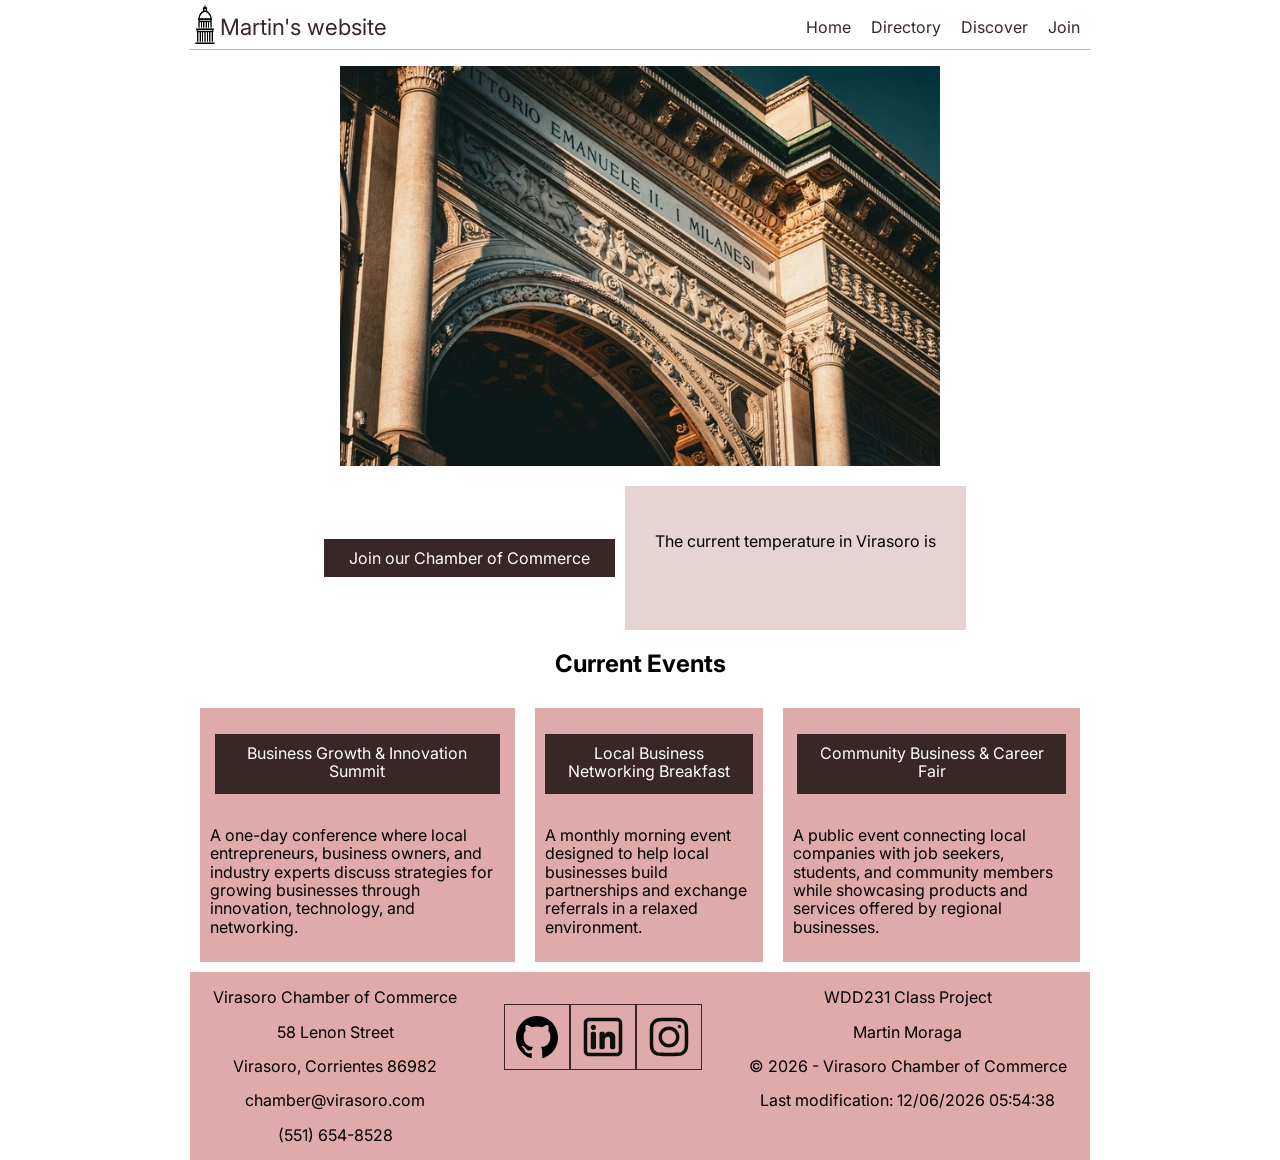
==== chamber/index.html @ 00af7b25 "directory" ====
<!DOCTYPE html>
<html lang="en">
<head>
    <meta charset="UTF-8">
    <meta name="viewport" content="width=device-width, initial-scale=1.0">
    <title>Directory</title>
    <meta name="author" content="Martin Marcelo Moraga Lopez">
    <meta name="description"
        content="This is the home page of the Chamber of Commerce, feel free to explore the different pages along the website and discover more.">
    <meta property="og:title" content="Directory of Chamber of Commerce">
    <meta property="og:description"
        content="This is the home page of the Chamber of Commerce, feel free to explore the different pages along the website and discover more.">
    <meta property="og:image"
        content="https://es.wikipedia.org/wiki/Archivo:United_States_Chamber_of_Commerce_Building.jpg">
    <meta property="og:locale" content="https://martinmorag.github.io/wdd231/chamber/directory.html">
    <link rel="stylesheet" href="styles/normalize.css">
    <link rel="stylesheet" href="styles/index.css">
    <link rel="icon" href="favicon.ico">
    <script src="scripts/index.js" defer></script>
    <link rel="preconnect" href="https://fonts.googleapis.com">
    <link rel="preconnect" href="https://fonts.gstatic.com" crossorigin>
    <link
        href="https://fonts.googleapis.com/css2?family=Inter:ital,opsz,wght@0,14..32,100..900;1,14..32,100..900&display=swap"
        rel="stylesheet">
</head>
<body>
    <header>
        <div>
            <img src="images/logo.png" alt="Site Logo" width="1" height="1">
            <span>Martin's website</span>
            <button id="nav-button" class="hamburger" aria-label="navigation"></button>
        </div>
        <nav id="nav-bar" class="navigation">
            <ul>
                <li><a href="#">Home</a></li>
                <li><a href="#">Directory</a></li>
                <li><a href="#">Discover</a></li>
                <li><a href="#">Join</a></li>
            </ul>
        </nav>
    </header>
    <main>
        <section class="hero">
            <img src="images/hero.webp" alt="Hero image for the Chamber of Commerce">
        </section>
        <section class="but-wea">
            <button class="join">Join our Chamber of Commerce</button>
            <div class="weather">
                <p>The current temperature in Virasoro is <span id="current-temp"></span></p>
                <figure>
                    <img id="weather-icon" src="" alt="">
                    <figcaption></figcaption>
                </figure>
                <div id="forecast"></div>
            </div>
        </section>
        <section class="events">
            <h2>Current Events</h2>
            <div class="current">
                <div>
                    <p>Business Growth & Innovation Summit</p>
                    <p>A one-day conference where local entrepreneurs, business owners, and industry experts discuss strategies for growing
                    businesses through innovation, technology, and networking.</p>
                </div>
                <div>
                    <p>Local Business Networking Breakfast</p>
                    <p>A monthly morning event designed to help local businesses build partnerships and exchange referrals in a relaxed
                    environment.</p>
                </div>
                <div>
                    <p>Community Business & Career Fair</p>
                    <p>A public event connecting local companies with job seekers, students, and community members while showcasing products
                    and services offered by regional businesses.</p>
                </div>
            </div>
        </section>
    </main>
    <footer>
        <div class="info-chamber">
            <p>Virasoro Chamber of Commerce</p>
            <p>58 Lenon Street</p>
            <p>Virasoro, Corrientes 86982</p>
            <p>chamber@virasoro.com</p>
            <p>(551) 654-8528</p>
        </div>
        <div class="links">
            <a href="https://github.com/martinmorag" target="_blank"><img src="images/github.svg" alt="Github link"
                    width="42" height="42"></a>
            <a href="https://www.linkedin.com/in/martin-moraga-lopez-810077422/" target="_blank"><img
                    src="images/linkedin.svg" alt="LinkedIn link" width="42" height="42"></a>
            <a href="https://www.instagram.com/martin_morag" target="_blank"><img src="images/instagram.svg"
                    alt="Instagram link" width="42" height="42"></a>
        </div>
        <div class="my-info">
            <p>WDD231 Class Project</p>
            <p>Martin Moraga</p>
            <p>&#169; 2026 - Virasoro Chamber of Commerce</p>
            <p>Last modification: <span id="lastModified"></span></p>
        </div>
    </footer>
</body>
</html>
---- chamber/styles/index.css ----
body {
    font-family: "Inter", sans-serif;
}

/************************ HEADER **********************************/
header {
    display: flex;
    flex-direction: column;
    padding: 5px 0 0;
    border-bottom: 1px solid #deaaaa;
    column-gap: 8px;
    cursor: pointer;
}

header div {
    display: flex;
    border-bottom: 1px solid #deaaaa;
}

header span {
    display: flex;
    align-items: center;
}

header img {
    display: block;
    width: 30px;
    height: auto;
    padding-bottom: 5px;
}

header span {
    font-size: 1.4rem;
    color: #392727;
}




/************************ HAMBURGER **********************************/
.hamburger {
    font-size: 1.6rem;
    background: none;
    border: none;
    color: #392727;
    height: 44px;
    position: absolute;
    right: 5px;
    top: 1px;
}

.hamburger::before {
    content: "\2630";
}

.hamburger.show::before {
    content: "\00D7";
}

.navigation {
    display: none;
}

.navigation.show {
    display: block;
}

.navigation ul {
    list-style-type: none;
    padding: 0;
    margin: 0;
}

.navigation a {
    color: #392727;
    display: block;
    padding: .8rem 10px;
    text-decoration: none;
    border-bottom: 1px solid #deaaaa;
}

.navigation a:hover {
    background-color: #deaaaa;
}

/************************ MAIN **********************************/

main {
    display: flex;
    flex-direction: column;
    align-items: center;
}
.hero {
    margin: 1rem 0;
}
.hero img {
    width: 90vw;
}


.but-wea {
    display: flex;
    flex-direction: column;
    align-items: center;
    max-width: 90vw;
}
.join {
    padding: 10px 25px;
    margin: 10px;
    background-color: #392727;
    border: none;
    color: white;
    cursor: pointer;
}
.weather {
    text-align: center;
    padding: 30px;
    background-color: #e6d4d4;
}

.events {
    width: 100%;
    display: flex;
    flex-direction: column;
    align-items: center;
}
.current {
    display: flex;
    flex-direction: column;
    width: 90%;
}
.current div {
    padding: 10px;
    margin: 10px;
    background-color: #deaaaa;
    display: flex;
    flex-direction: column;
    align-items: center;
}
.current div p:first-child {
    background-color: #392727;
    color: white;
    width: 90%;
    height: 40px;
    display: flex;
    text-align: center;
    padding: 10px;
}



/************************ FOOTER **********************************/
footer {
    background-color: #deaaaa;
    padding: 1rem 10px;
    text-align: center;
    display: flex;
    justify-content: space-around;
    flex-direction: column;
}
.info-chamber {
    text-align: center;
}
.links {
    display: flex;
    justify-content: center;
    margin: 2rem 0;
}

.links a {
    display: flex;
    justify-content: center;
    align-items: center;
    width: 64px;
    height: 64px;
    border: 1px solid #392727;
}

.links a:hover {
    background-color: #ae8585;
}




@media only screen and (min-width: 38rem) {

    header,
    main,
    footer {
        max-width: 900px;
        margin: 0 auto;
    }

    header {
        flex-direction: row;
        justify-content: space-between;
    }

    header div {
        display: flex;
        border-bottom: none;
    }

    .hamburger {
        display: none;
    }

    .navigation {
        display: block;
    }

    .navigation ul {
        display: flex;
        width: 100%;
    }

    .navigation a {
        border: none;
    }

    .navigation li {
        width: 33.33%;
        text-align: center;
    }



    
    .hero img {
        width: 600px;
    }
    .but-wea {
        flex-direction: row;
        max-width: 100vw;
    }


    .current {
        flex-direction: row;
        width: 100%;
    }



    footer {
        flex-direction: row;
        padding: 0;
    }
}
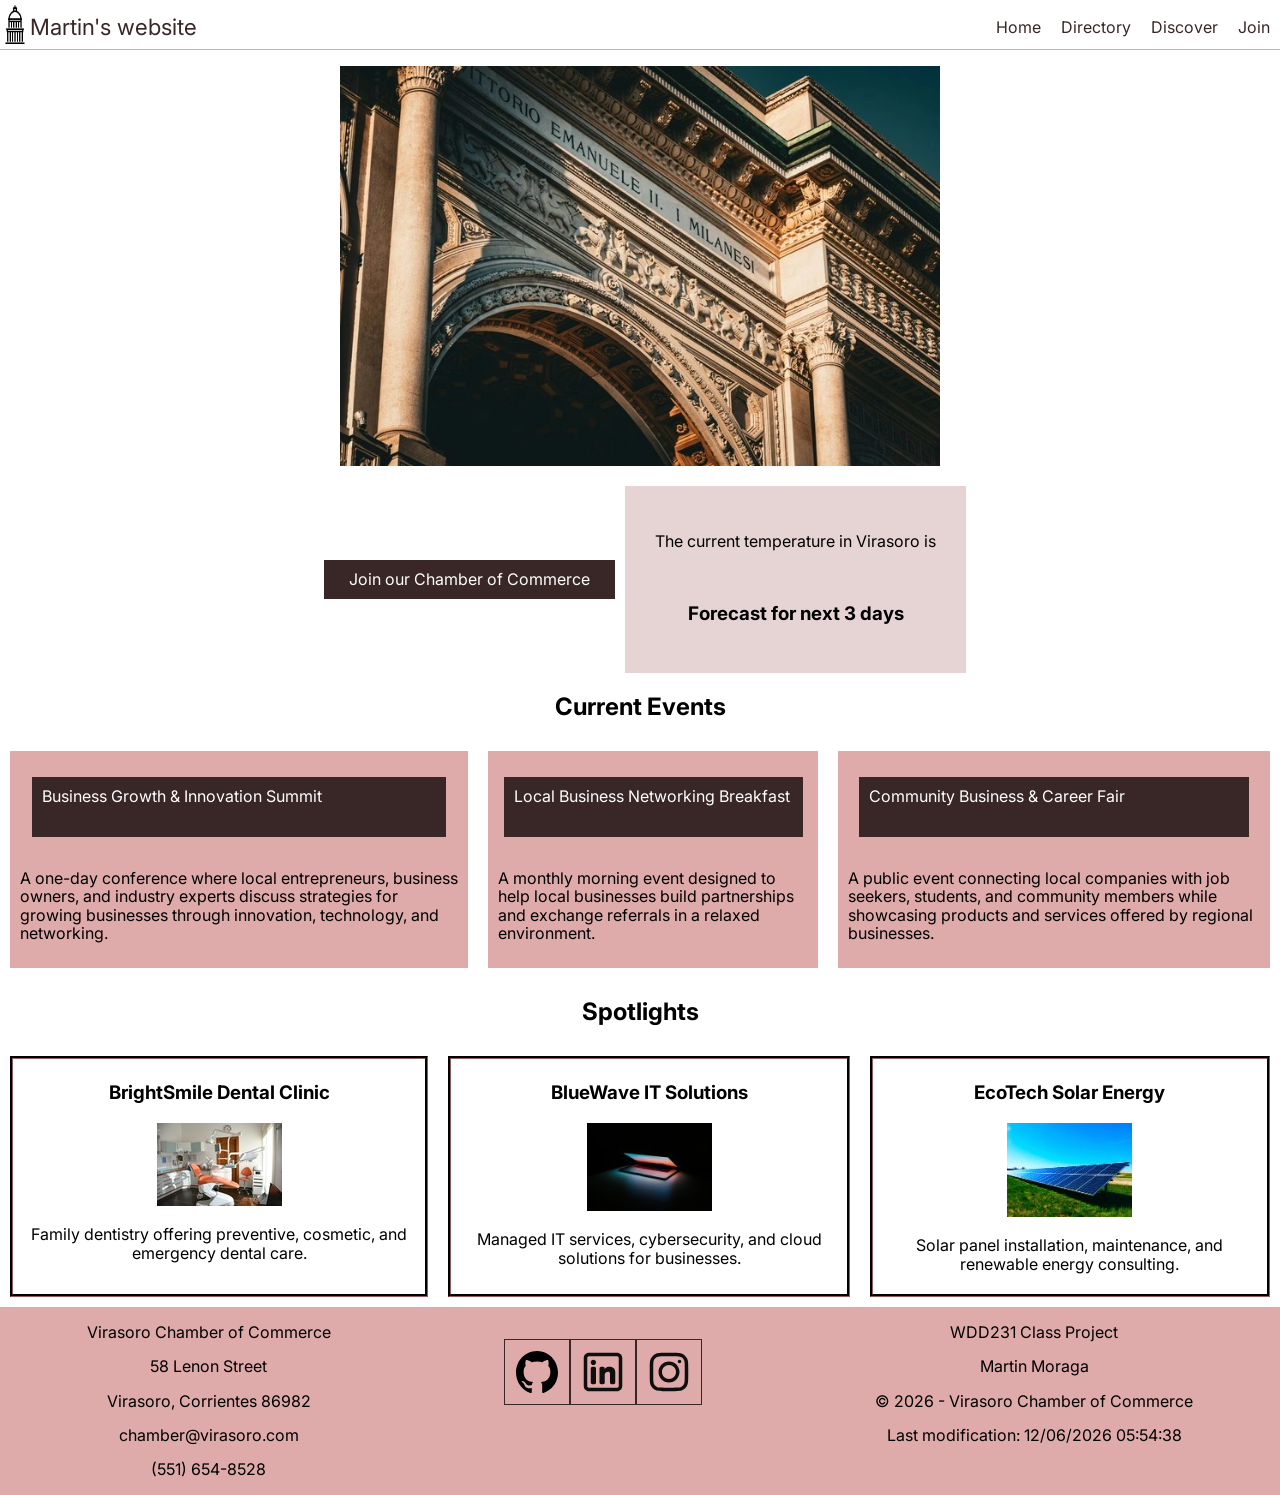
==== commit 350880d0: "index" ====
--- a/chamber/index.html
+++ b/chamber/index.html
@@ -12,7 +12,8 @@
         content="This is the home page of the Chamber of Commerce, feel free to explore the different pages along the website and discover more.">
     <meta property="og:image"
         content="https://es.wikipedia.org/wiki/Archivo:United_States_Chamber_of_Commerce_Building.jpg">
-    <meta property="og:locale" content="https://martinmorag.github.io/wdd231/chamber/directory.html">
+    <meta property="og:locale" content="en_US">
+    <meta property="og:url" content="https://martinmorag.github.io/wdd231/chamber/index.html">
     <link rel="stylesheet" href="styles/normalize.css">
     <link rel="stylesheet" href="styles/index.css">
     <link rel="icon" href="favicon.ico">
@@ -51,6 +52,7 @@
                     <img id="weather-icon" src="" alt="">
                     <figcaption></figcaption>
                 </figure>
+                <h3>Forecast for next 3 days</h3>
                 <div id="forecast"></div>
             </div>
         </section>
@@ -73,6 +75,10 @@
                     and services offered by regional businesses.</p>
                 </div>
             </div>
+        </section>
+        <section class="spotlights">
+            <h2>Spotlights</h2>
+            <div class="container"></div>
         </section>
     </main>
     <footer>
--- a/chamber/styles/index.css
+++ b/chamber/styles/index.css
@@ -145,6 +145,29 @@
     display: flex;
     text-align: center;
     padding: 10px;
+    word-break: break-all;
+}
+
+#forecast {
+    display: flex;
+    justify-content: space-between;
+}
+
+.spotlights {
+    display: block;
+}
+.spotlights h2 {
+    text-align: center;
+}
+.container {
+    display: flex;
+    flex-direction: column;
+}
+.spotlight {
+    text-align: center;
+    margin: 10px;
+    padding: 5px;
+    border: 3px groove #392727;
 }
 
 
@@ -184,14 +207,6 @@
 
 
 @media only screen and (min-width: 38rem) {
-
-    header,
-    main,
-    footer {
-        max-width: 900px;
-        margin: 0 auto;
-    }
-
     header {
         flex-direction: row;
         justify-content: space-between;
@@ -240,6 +255,10 @@
         flex-direction: row;
         width: 100%;
     }
+    .container {
+        flex-direction: row;
+        
+    }
 
 
 
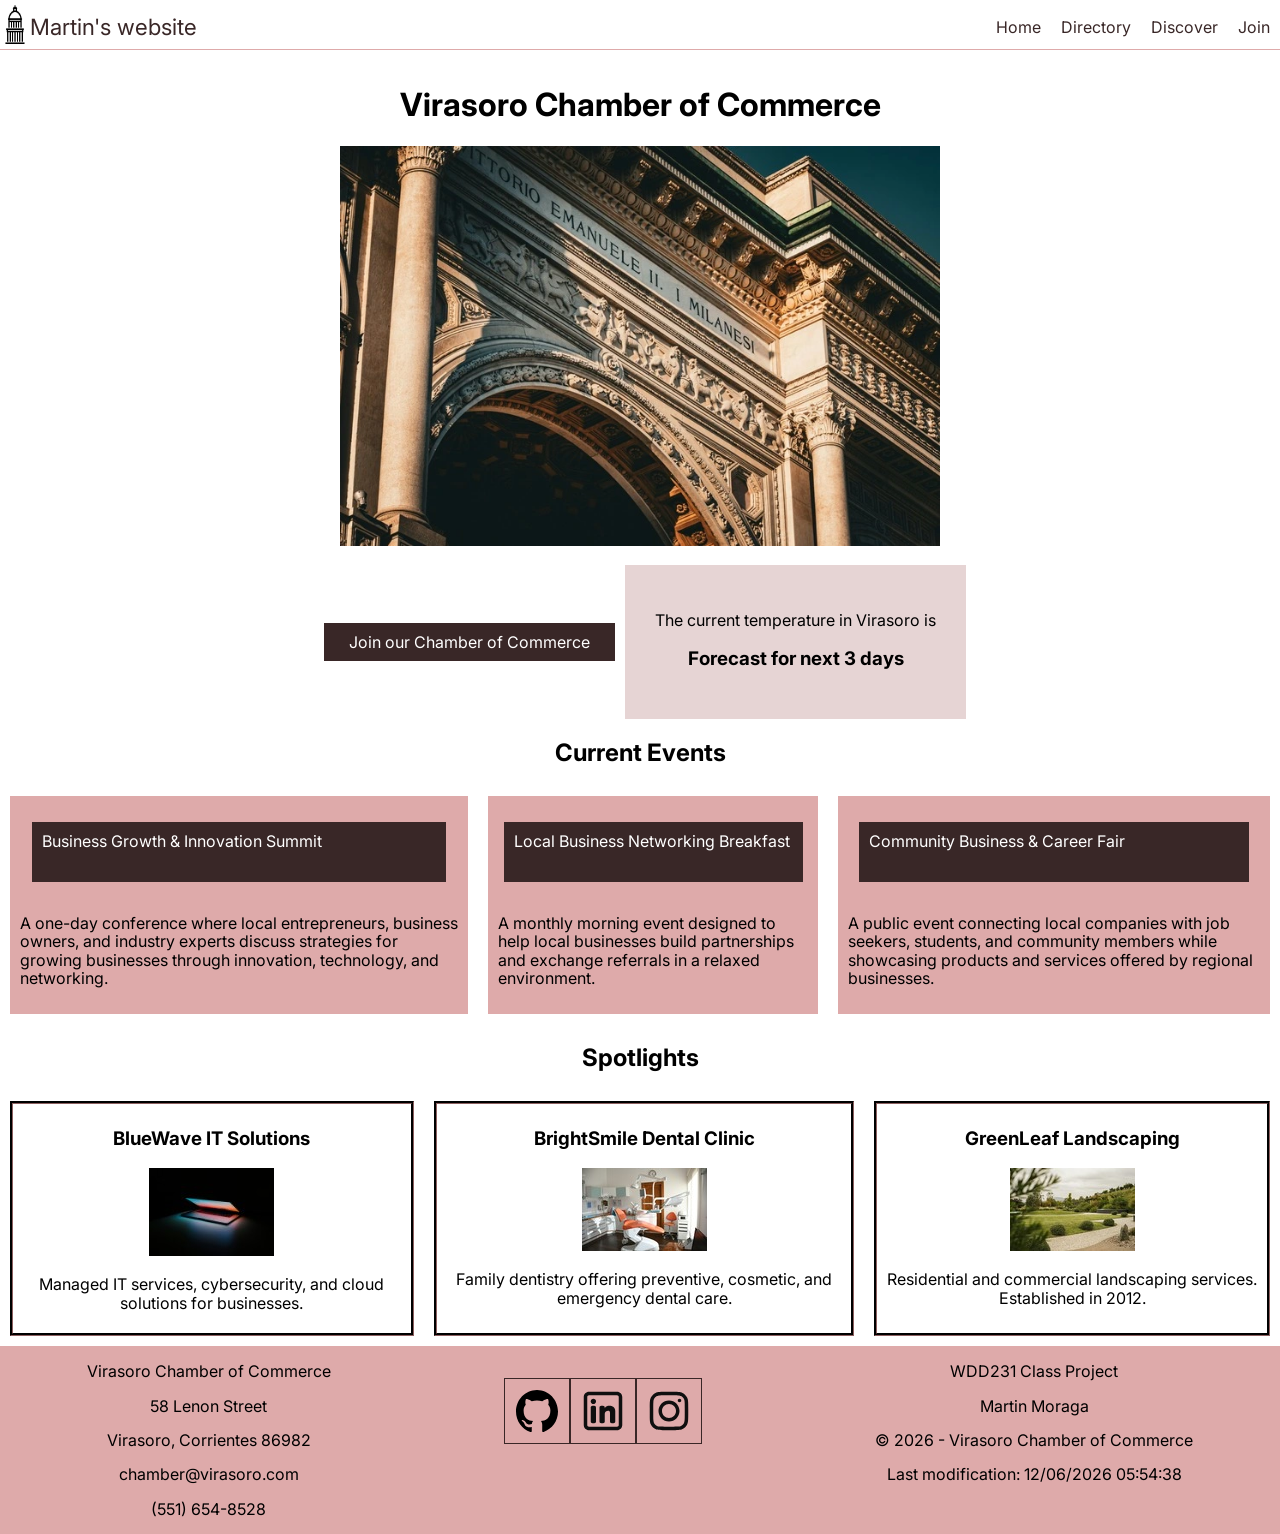
==== commit 987e0af1: "fixes index" ====
--- a/chamber/index.html
+++ b/chamber/index.html
@@ -3,15 +3,14 @@
 <head>
     <meta charset="UTF-8">
     <meta name="viewport" content="width=device-width, initial-scale=1.0">
-    <title>Directory</title>
+    <title>Home of Chamber of Commerce</title>
     <meta name="author" content="Martin Marcelo Moraga Lopez">
     <meta name="description"
         content="This is the home page of the Chamber of Commerce, feel free to explore the different pages along the website and discover more.">
     <meta property="og:title" content="Directory of Chamber of Commerce">
     <meta property="og:description"
         content="This is the home page of the Chamber of Commerce, feel free to explore the different pages along the website and discover more.">
-    <meta property="og:image"
-        content="https://es.wikipedia.org/wiki/Archivo:United_States_Chamber_of_Commerce_Building.jpg">
+    <meta property="og:image" content="https://martinmorag.github.io/wdd231/chamber/images/hero.webp">
     <meta property="og:locale" content="en_US">
     <meta property="og:url" content="https://martinmorag.github.io/wdd231/chamber/index.html">
     <link rel="stylesheet" href="styles/normalize.css">
@@ -42,6 +41,7 @@
     </header>
     <main>
         <section class="hero">
+            <h1>Virasoro Chamber of Commerce</h1>
             <img src="images/hero.webp" alt="Hero image for the Chamber of Commerce">
         </section>
         <section class="but-wea">
@@ -49,7 +49,6 @@
             <div class="weather">
                 <p>The current temperature in Virasoro is <span id="current-temp"></span></p>
                 <figure>
-                    <img id="weather-icon" src="" alt="">
                     <figcaption></figcaption>
                 </figure>
                 <h3>Forecast for next 3 days</h3>
--- a/chamber/styles/index.css
+++ b/chamber/styles/index.css
@@ -20,6 +20,8 @@
 header span {
     display: flex;
     align-items: center;
+    font-size: 1.4rem;
+    color: #392727;
 }
 
 header img {
@@ -28,12 +30,6 @@
     height: auto;
     padding-bottom: 5px;
 }
-
-header span {
-    font-size: 1.4rem;
-    color: #392727;
-}
-
 
 
 
@@ -97,6 +93,9 @@
     width: 90vw;
 }
 
+h1 {
+    text-align: center;
+}
 
 .but-wea {
     display: flex;
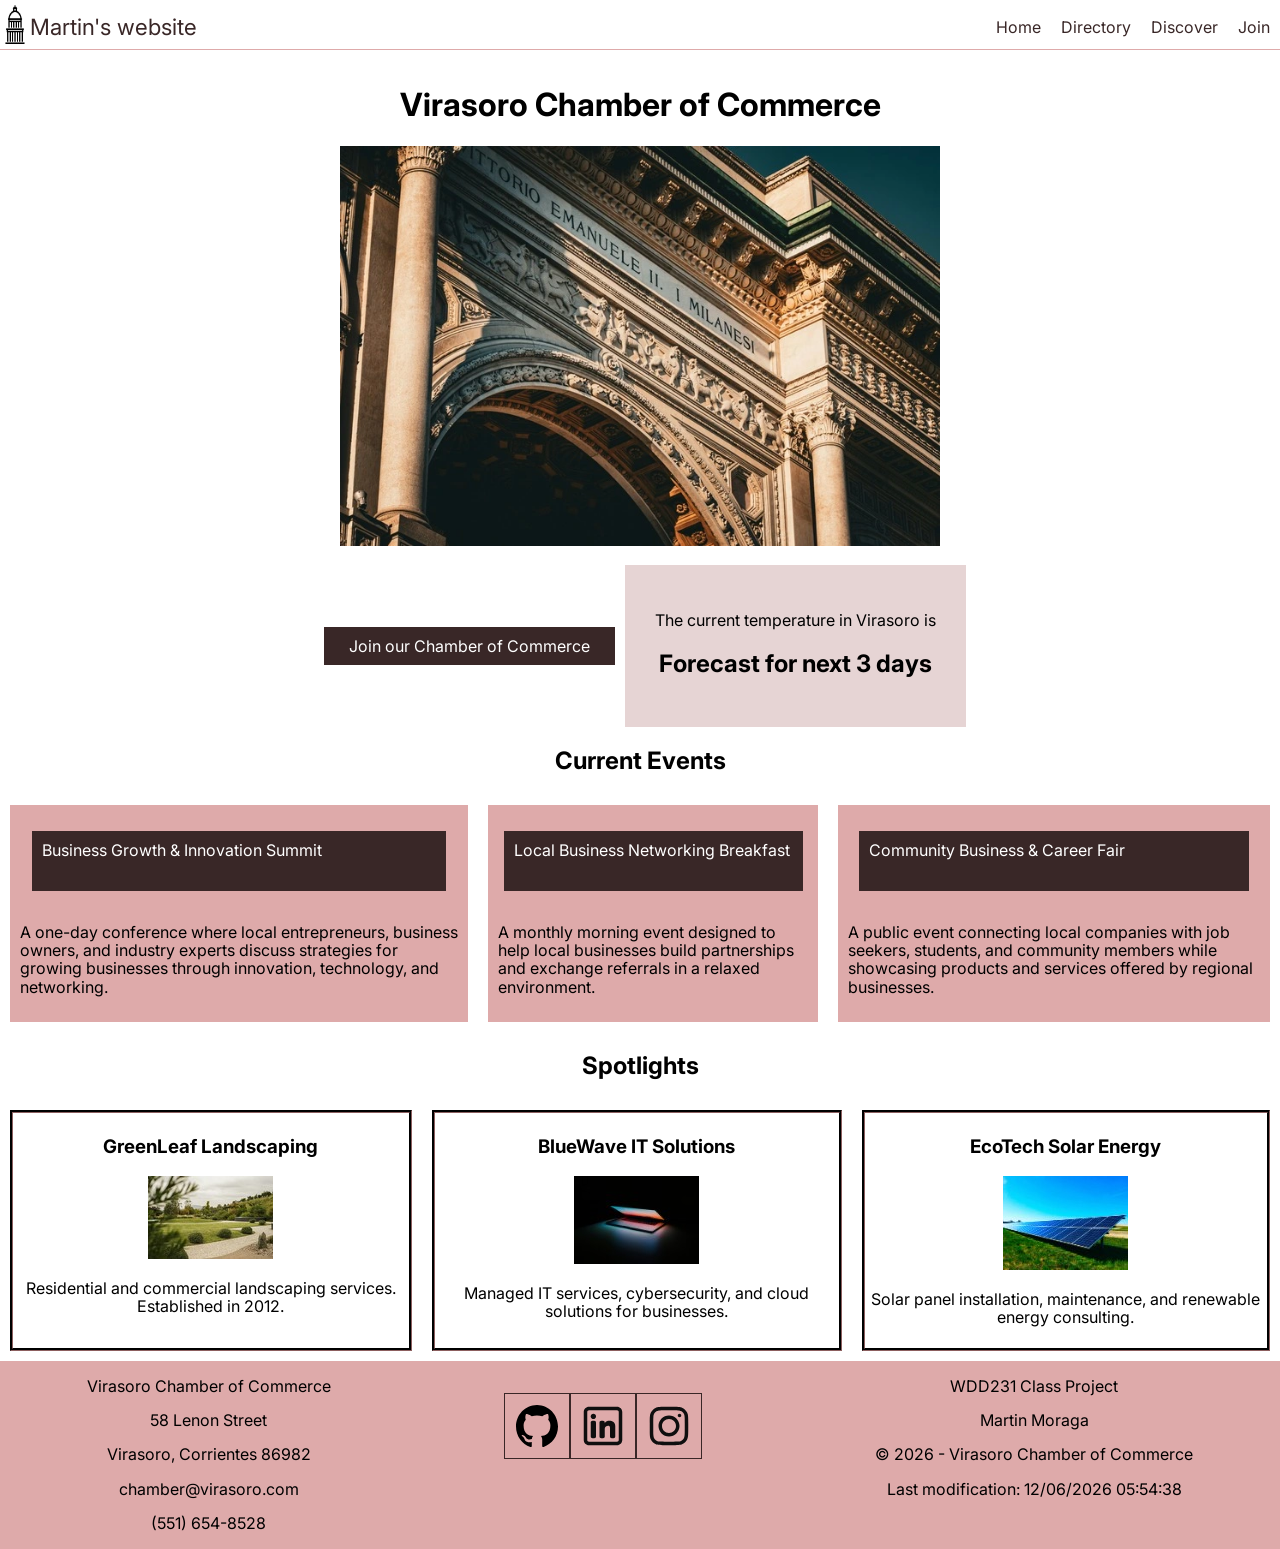
==== commit f0fe7cc5: "last" ====
--- a/chamber/index.html
+++ b/chamber/index.html
@@ -51,7 +51,7 @@
                 <figure>
                     <figcaption></figcaption>
                 </figure>
-                <h3>Forecast for next 3 days</h3>
+                <h2>Forecast for next 3 days</h2>
                 <div id="forecast"></div>
             </div>
         </section>
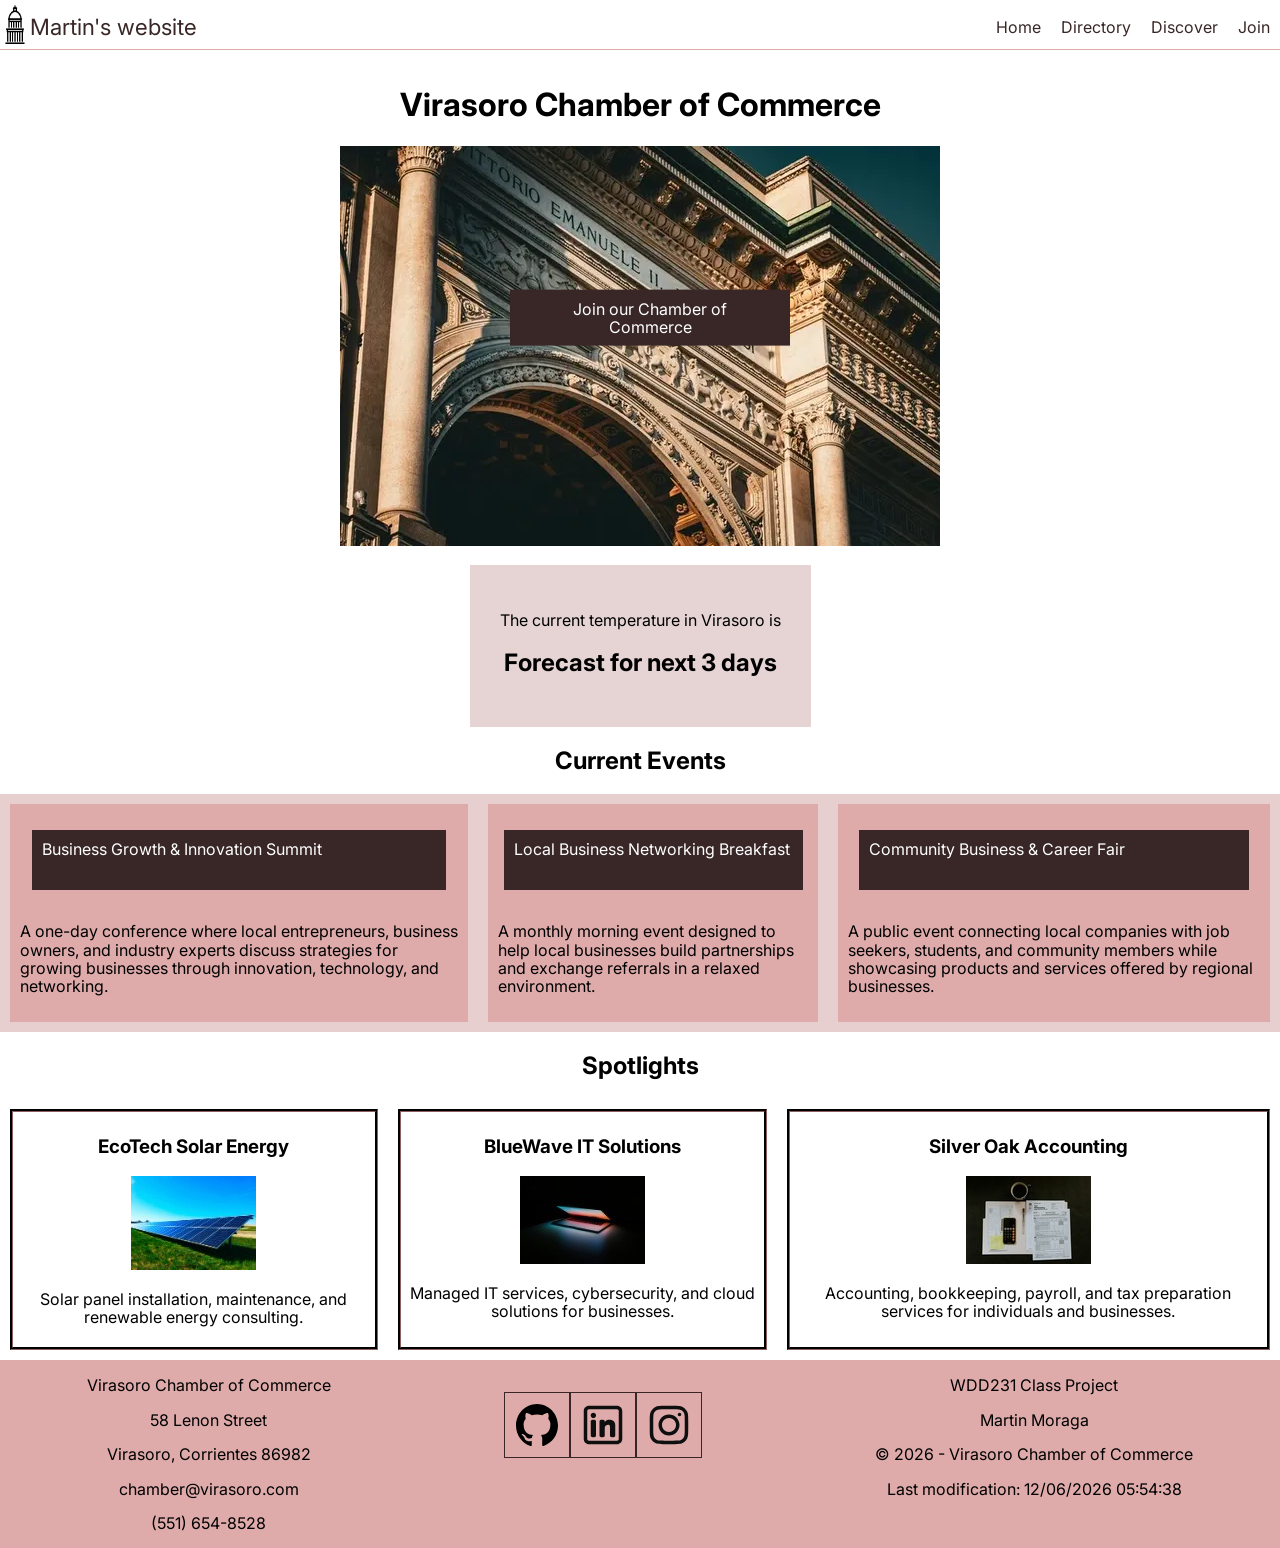
==== commit eb75fc35: "fixed chamber home" ====
--- a/chamber/index.html
+++ b/chamber/index.html
@@ -43,9 +43,9 @@
         <section class="hero">
             <h1>Virasoro Chamber of Commerce</h1>
             <img src="images/hero.webp" alt="Hero image for the Chamber of Commerce">
+            <button class="join">Join our Chamber of Commerce</button>
         </section>
         <section class="but-wea">
-            <button class="join">Join our Chamber of Commerce</button>
             <div class="weather">
                 <p>The current temperature in Virasoro is <span id="current-temp"></span></p>
                 <figure>
--- a/chamber/styles/index.css
+++ b/chamber/styles/index.css
@@ -31,6 +31,9 @@
     padding-bottom: 5px;
 }
 
+.current {
+    background-color: #e8cfcf;
+}
 
 
 /************************ HAMBURGER **********************************/
@@ -88,9 +91,17 @@
 }
 .hero {
     margin: 1rem 0;
+    position: relative;
+    text-align: center;
 }
 .hero img {
     width: 90vw;
+}
+.hero button {
+    position: absolute;
+    transform: translate(-50%, -50%);
+    top: 50%;
+    left: 50%;
 }
 
 h1 {
